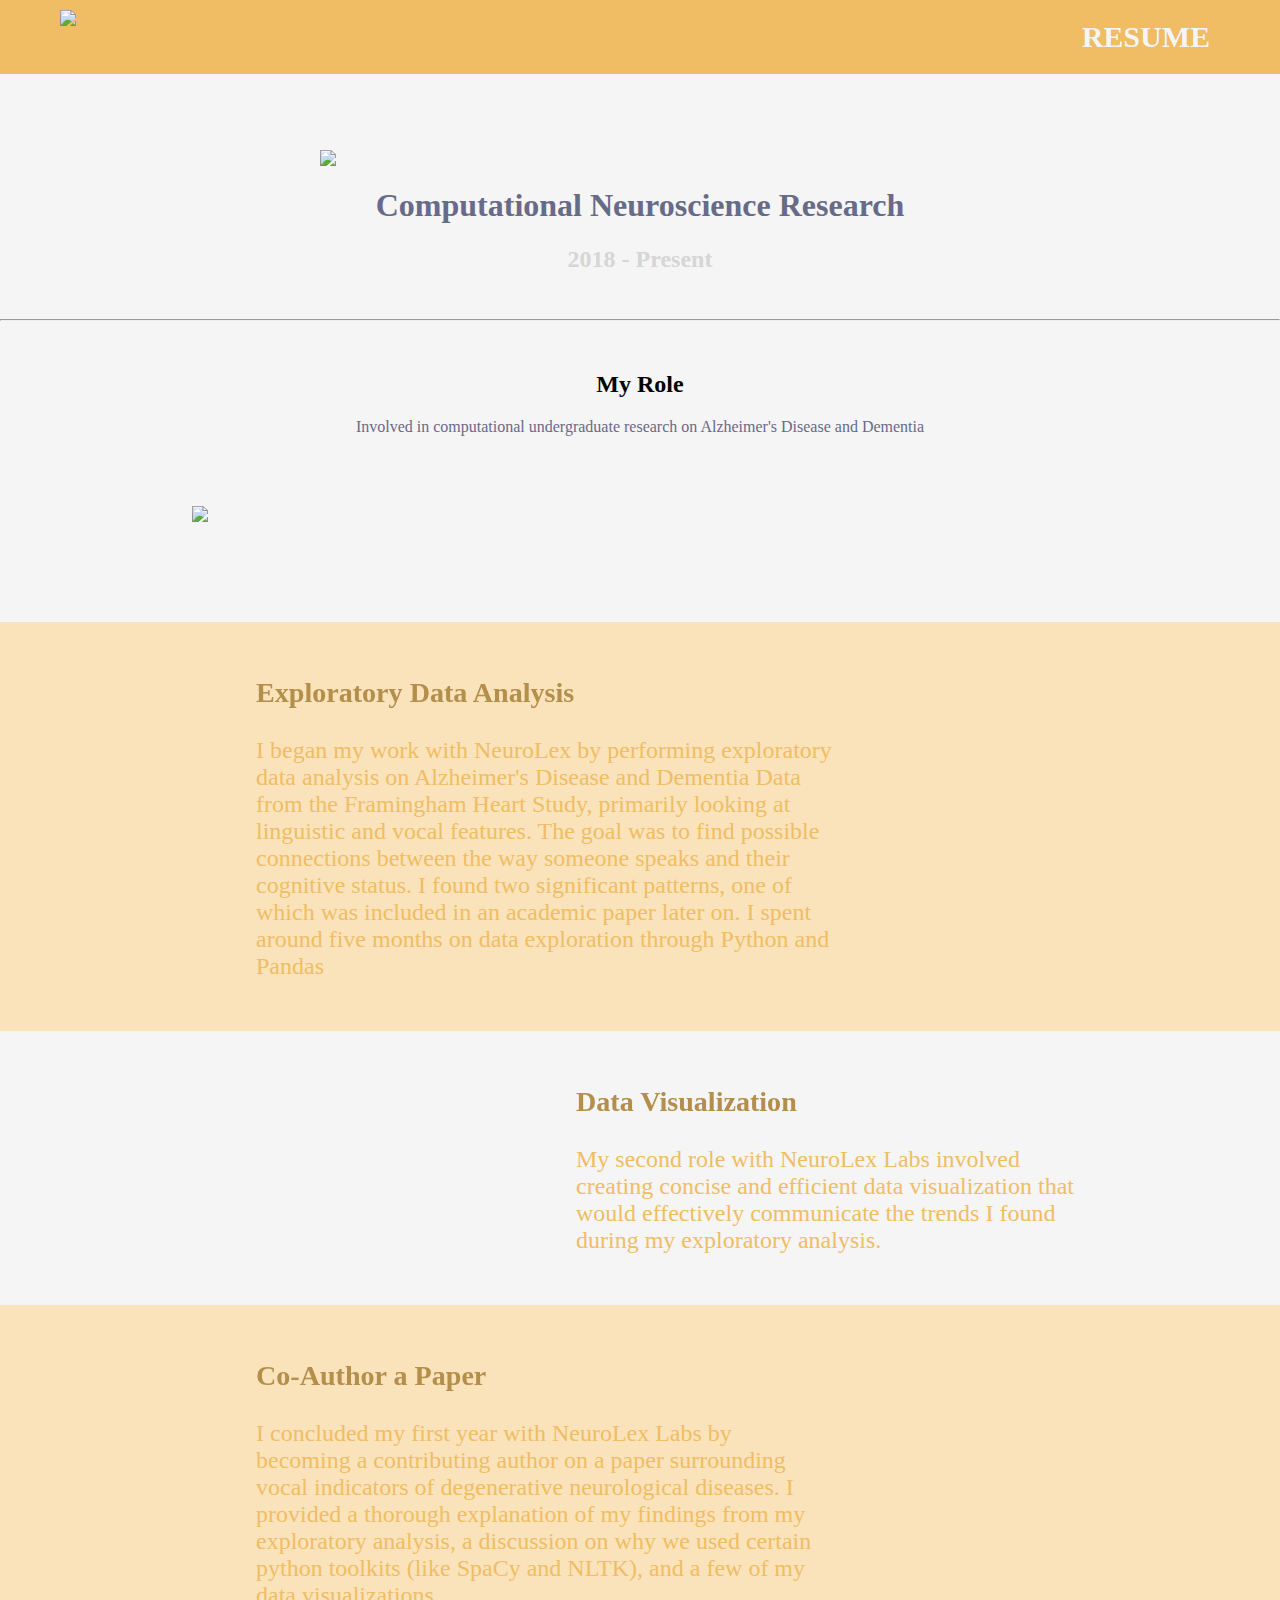
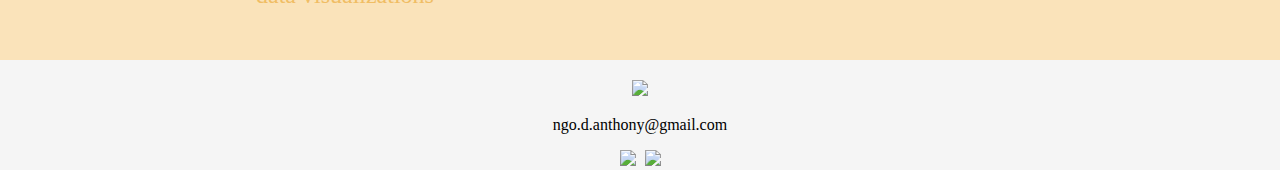
==== SupplementaryFiles/ProjectPages/AAC.html @ 3dc935ee "Updated Resume" ====
<!DOCTYPE html>
<html>

<head>
  <meta charset="utf-8">
    <title>My Work with NeuroLex</title>
    <link rel="icon"
  type="image/png"
  href="../../imgs/Icon_4_black.png">
  <link rel="stylesheet" type="text/css" href="../light_style.css">
  <style>
  body{
    font-family: "Trebuchet MS";
  }

  :root{
    --accent-color: #f0bd64;
    --background-color: #f5f5f5;
    --alt-background-color: #fae3ba;
  }


  </style>
  <!-- <link rel="import" href="../navbar.html"> -->
</head>
<body>
  <div class = "navbar" style = "-webkit-filter: drop-shadow(0px 0px 0px #5c5c5c); filter: drop-shadow(0px 0px 0px #5c5c5c);">
    <a href = "../../index.html" style = "">
      <img src = ../../imgs/Icon_4_white.png style = "width: 50px; float: left; padding: 10px">
    </a>
    <a href = "../Resume.pdf" target = _blank style = "float: right; padding: 20px">
      <strong>RESUME</strong>
    </a>
  </div>
  <a href = "https://www.neurolex.ai/" target = _blank>
    <img src = "../../imgs/NeuroLexLogo.png"
     style = "display:block; margin-top: 150px; margin-left: auto; margin-right: auto; width: 50%;">
   </a>
  <div class = "project_intro" style = "margin-top: 0px">
    <h1>
      Computational Neuroscience Research
    </h1>
    <h2 style = "color:#d6d6d6">
      2018 - Present
    </h2>
    <br>
  </div>
  <hr>
  <div class = "main" style = "margin-top:50px;">
    <h2>
      My Role
    </h2>
    <p style = "color: #676a88">
      Involved in computational undergraduate research on Alzheimer's Disease and Dementia
    </p>
  </div>

  <img src = "../../imgs/soundWave.png" style = "width: 70%; margin-top: 70px; display:block; margin-left: auto; margin-right: auto">

  <div class = "project_main alt1" style = "background-color: var(--alt-background-color); color: var(--accent-color); margin-top: 100px">
    <br>
    <h3>
      Exploratory Data Analysis
    </h3>

    <p>
      I began my work with NeuroLex by performing exploratory data analysis on Alzheimer's
      Disease and Dementia Data from the Framingham Heart Study, primarily looking
      at linguistic and vocal features. The goal was to find possible connections between the
      way someone speaks and their cognitive status. I found two significant patterns,
      one of which was included in an academic paper later on. I spent around five months
      on data exploration through Python and Pandas
    </p>
    <br>
  </div>

  <div class = "project_main alt2" style = "background-color: var(--background-color); color: var(--accent-color);">
    <br>
    <h3>
      Data Visualization
    </h3>

    <p>
      My second role with NeuroLex Labs involved creating concise
      and efficient data visualization that would effectively communicate the
      trends I found during my exploratory analysis.
    </p>
    <br>
  </div>

  <div class = "project_main alt1" style = "background-color: var(--alt-background-color); color: var(--accent-color);">
    <br>
    <h3>
    Co-Author a Paper
   </h3>

    <p>
      I concluded my first year with NeuroLex Labs by becoming a contributing
      author on a paper surrounding vocal indicators of degenerative
      neurological diseases. I provided a thorough explanation
      of my findings from my exploratory analysis, a discussion on why we used
      certain python toolkits (like SpaCy and NLTK), and a few of my
      data visualizations
    </p>
    <br>
  </div>

  <div class = "end">
    <!-- <hr style = "margin-bottom: 40px; margin-top:50px"> -->
    <img src = ../../imgs/Icon_4_black.png style = "width: 50px; margin-top: 20px">
    <!-- <hr style="text-align: center; width: 70px" size = 3; color = #333> -->
    <p>ngo.d.anthony@gmail.com</p>
    <a href = "https://github.com/AnthonyDinhNgo" target="_blank" style = "text-decoration: none;">
      <img src = ../../imgs/GitHub_logo.png style = "width:50px">
    </a>
    <a href = "https://www.linkedin.com/in/anthony-ngo-0047b916a/" target="_blank">
      <img src = ../../imgs/LinkedIn_logo.png style = "width:50px; padding-left: 5px;">
    </a>
  </div>
</body>


</html>
---- SupplementaryFiles/light_style.css ----
:root{
  --accent-color: #8883f2;
  --background-color: #f5f5f5;
}
body {
  font-family: "Helvetica";
  background-color: var(--background-color);
  text-align: left;
  margin: 0;
  padding:0;
}

.navbar {
  overflow: hidden;
  color: var(--background-color);
  background-color: var(--accent-color);
  position: fixed;
  top: 0;
  left:0;
  width: 100%;
  font-size: 30px;
  z-index: 9999;
  -webkit-filter: drop-shadow(1px 1px 1px #5c5c5c);
  filter: drop-shadow(1px 1px 1px #5c5c5c);
}

.navbar a {
  display: block;
  color: inherit;
  /* text-align: center; */
  margin-left: 50px;
  margin-right: 50px;
  text-decoration: none;

  transition: color 0.4s ease;
}
.navbar a:hover {
  /* background-color:rgba(0,0,0,0.1); */
  color: rgba(0,0,0,0.3)
}
.main {
  margin-left: 100px;
  margin-right:100px;
  margin-top: 100px;
  text-align: center;
  font-family: 'Trebuchet MS';
}

.main img {
  width: 300px;
  padding-right: 20px;
  padding-top: 10px;
  -webkit-filter: drop-shadow(5px 5px 5px #5c5c5c);
  filter: drop-shadow(5px 5px 5px #5c5c5c);
  transition: 0.4s ease;
}

.main img:hover{
  width: 305px;
  padding-right: 15px;
  padding-top: 0px;
  -webkit-filter: drop-shadow(7px 7px 7px #5c5c5c);
  filter: drop-shadow(7px 7px 7px #5c5c5c) brightness(1.0);
}

.intro{
  margin-top: 120px;
  line-height: 2px;
  margin-left: 100px;
  margin-right:100px;
  color: var(--accent-color);
}

.project_intro {
  margin-left: 0px;
  margin-right:100px;
  margin-top: 60px;
  text-align: center;
  font-family: 'Trebuchet MS';
  /* background-color: var(--accent-color); */
  top: 0;
  left:0;
  width: 100%;
  /* color: var(--background-color) */
  color: #676a88
}

.project_main{
  /* margin-top: 100px; */
  text-align: center;
  font-family: 'Trebuchet MS';
  width: 100%;
  /* margin-left:0px; */
  text-align: left;
  font-size: 150%;

}
.alt1 h3{
  margin-left: 20%;
  margin-right: 30%;
  filter: brightness(0.75);
  display: flex;
}
.alt1 p{
  margin-left: 20%;
  margin-right: 35%
}
.alt1 img{
  float:right;
  padding-left: 10%;
  width: 12%;
  display: inline;
  margin-top: 0;
}

.alt2 h3{
  margin-left: 45%;
  margin-right: 15%;
  filter: brightness(0.75);
  display: flex;
}
.alt2 p{
  margin-left: 45%;
  margin-right: 15%;
}
.alt2 img{
  float:left;
  padding-left: 10%;
  width: 12%;
  display: inline;
  margin-top: auto;
}

.end{
  text-align: center;
  margin-left: 0px;
  margin-right: 0px;
}
.end a:hover{
  opacity: 0.7
}
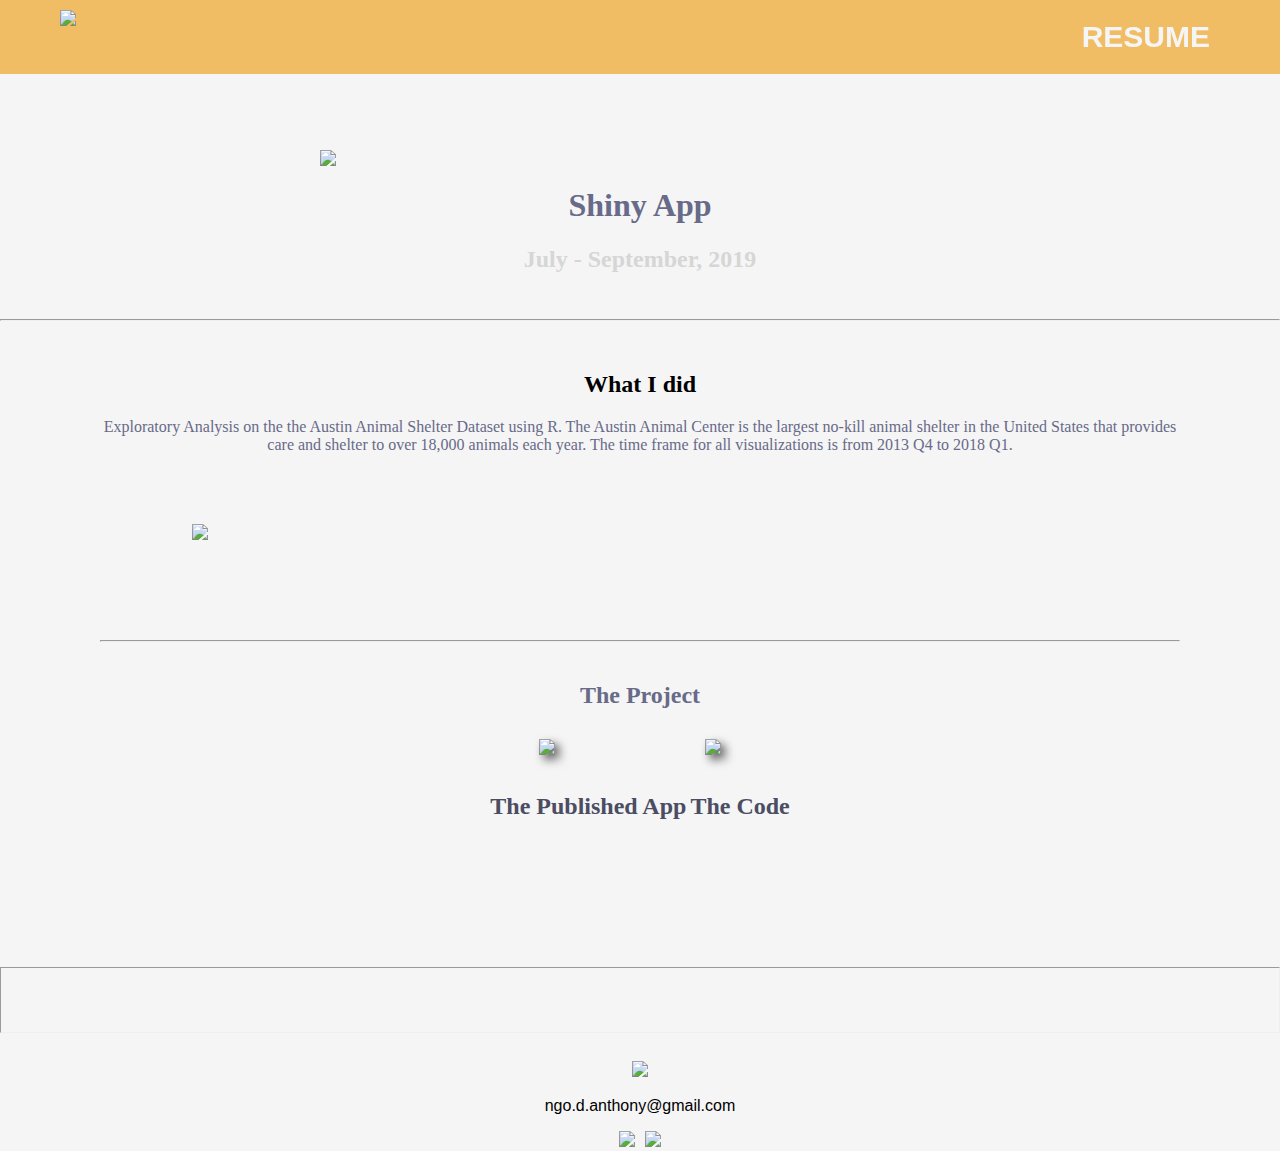
==== commit b9d14c05: "Changed name of Octocat.png" ====
--- a/SupplementaryFiles/ProjectPages/AAC.html
+++ b/SupplementaryFiles/ProjectPages/AAC.html
@@ -3,23 +3,37 @@
 
 <head>
   <meta charset="utf-8">
-    <title>My Work with NeuroLex</title>
+    <title>Working with AAC Data</title>
     <link rel="icon"
   type="image/png"
   href="../../imgs/Icon_4_black.png">
   <link rel="stylesheet" type="text/css" href="../light_style.css">
   <style>
   body{
-    font-family: "Trebuchet MS";
+    font-family: "Arial";
   }
 
   :root{
     --accent-color: #f0bd64;
     --background-color: #f5f5f5;
-    --alt-background-color: #fae3ba;
+    --alt-background-color: #ffedcf;
   }
 
-
+  .main a {
+    display: inline-block;
+    vertical-align: top; /* Adjust if multi-line text */
+    color: #333;
+    text-align: center;
+    text-decoration: none;
+    }
+    .main a img {
+        display: block;
+        margin: auto;
+        border: 0;
+    }
+    .main a span {
+        display: block;
+    }
   </style>
   <!-- <link rel="import" href="../navbar.html"> -->
 </head>
@@ -32,78 +46,55 @@
       <strong>RESUME</strong>
     </a>
   </div>
-  <a href = "https://www.neurolex.ai/" target = _blank>
-    <img src = "../../imgs/NeuroLexLogo.png"
+  <a href = "http://www.austintexas.gov/department/aac" target = _blank>
+    <img src = "../../imgs/AAC/AAC_logo.png"
      style = "display:block; margin-top: 150px; margin-left: auto; margin-right: auto; width: 50%;">
    </a>
   <div class = "project_intro" style = "margin-top: 0px">
     <h1>
-      Computational Neuroscience Research
+      Shiny App
     </h1>
     <h2 style = "color:#d6d6d6">
-      2018 - Present
+      July - September, 2019
     </h2>
     <br>
   </div>
   <hr>
   <div class = "main" style = "margin-top:50px;">
     <h2>
-      My Role
+      What I did
     </h2>
     <p style = "color: #676a88">
-      Involved in computational undergraduate research on Alzheimer's Disease and Dementia
+      Exploratory Analysis on the the Austin Animal Shelter Dataset using R. The Austin Animal Center is the largest no-kill animal shelter in the United States that provides care and shelter to over 18,000 animals each year. The time frame for all visualizations is from 2013 Q4 to 2018 Q1.
     </p>
   </div>
 
-  <img src = "../../imgs/soundWave.png" style = "width: 70%; margin-top: 70px; display:block; margin-left: auto; margin-right: auto">
+  <img src = "../../imgs/AAC/cats_dogs_banner.png" style = "width: 70%; margin-top: 70px; display:block; margin-left: auto; margin-right: auto">
 
-  <div class = "project_main alt1" style = "background-color: var(--alt-background-color); color: var(--accent-color); margin-top: 100px">
-    <br>
-    <h3>
-      Exploratory Data Analysis
-    </h3>
+  <div class = "main">
+    <hr style = "margin-bottom: 40px; margin-top: 30px">
 
-    <p>
-      I began my work with NeuroLex by performing exploratory data analysis on Alzheimer's
-      Disease and Dementia Data from the Framingham Heart Study, primarily looking
-      at linguistic and vocal features. The goal was to find possible connections between the
-      way someone speaks and their cognitive status. I found two significant patterns,
-      one of which was included in an academic paper later on. I spent around five months
-      on data exploration through Python and Pandas
-    </p>
-    <br>
+    <h2 style = "color: #676a88 "> The Project </h2>
+
+    <a href = "https://adngo.shinyapps.io/AAC_Analysis/"
+    target = _blank>
+      <img src = "../../imgs/AAC/shinyLogo.png" style = "width: 40%;">
+      <br>
+      <span><h2 style = "color: #4b4d63">The Published App</h2></span>
+    </a>
+
+    <a href = "https://github.com/AnthonyDinhNgo/AAC_Analysis"
+    target = _blank>
+      <img src =  "../../imgs/AAC/Octocat.png" style = "width: 50%;">
+      <br>
+      <span><h2 style = "color: #4b4d63">The Code</h2></span>
+    </a>
+
   </div>
 
-  <div class = "project_main alt2" style = "background-color: var(--background-color); color: var(--accent-color);">
-    <br>
-    <h3>
-      Data Visualization
-    </h3>
 
-    <p>
-      My second role with NeuroLex Labs involved creating concise
-      and efficient data visualization that would effectively communicate the
-      trends I found during my exploratory analysis.
-    </p>
-    <br>
-  </div>
+  <hr style = "margin-top: 10%; padding-bottom: 5%">
 
-  <div class = "project_main alt1" style = "background-color: var(--alt-background-color); color: var(--accent-color);">
-    <br>
-    <h3>
-    Co-Author a Paper
-   </h3>
-
-    <p>
-      I concluded my first year with NeuroLex Labs by becoming a contributing
-      author on a paper surrounding vocal indicators of degenerative
-      neurological diseases. I provided a thorough explanation
-      of my findings from my exploratory analysis, a discussion on why we used
-      certain python toolkits (like SpaCy and NLTK), and a few of my
-      data visualizations
-    </p>
-    <br>
-  </div>
 
   <div class = "end">
     <!-- <hr style = "margin-bottom: 40px; margin-top:50px"> -->
